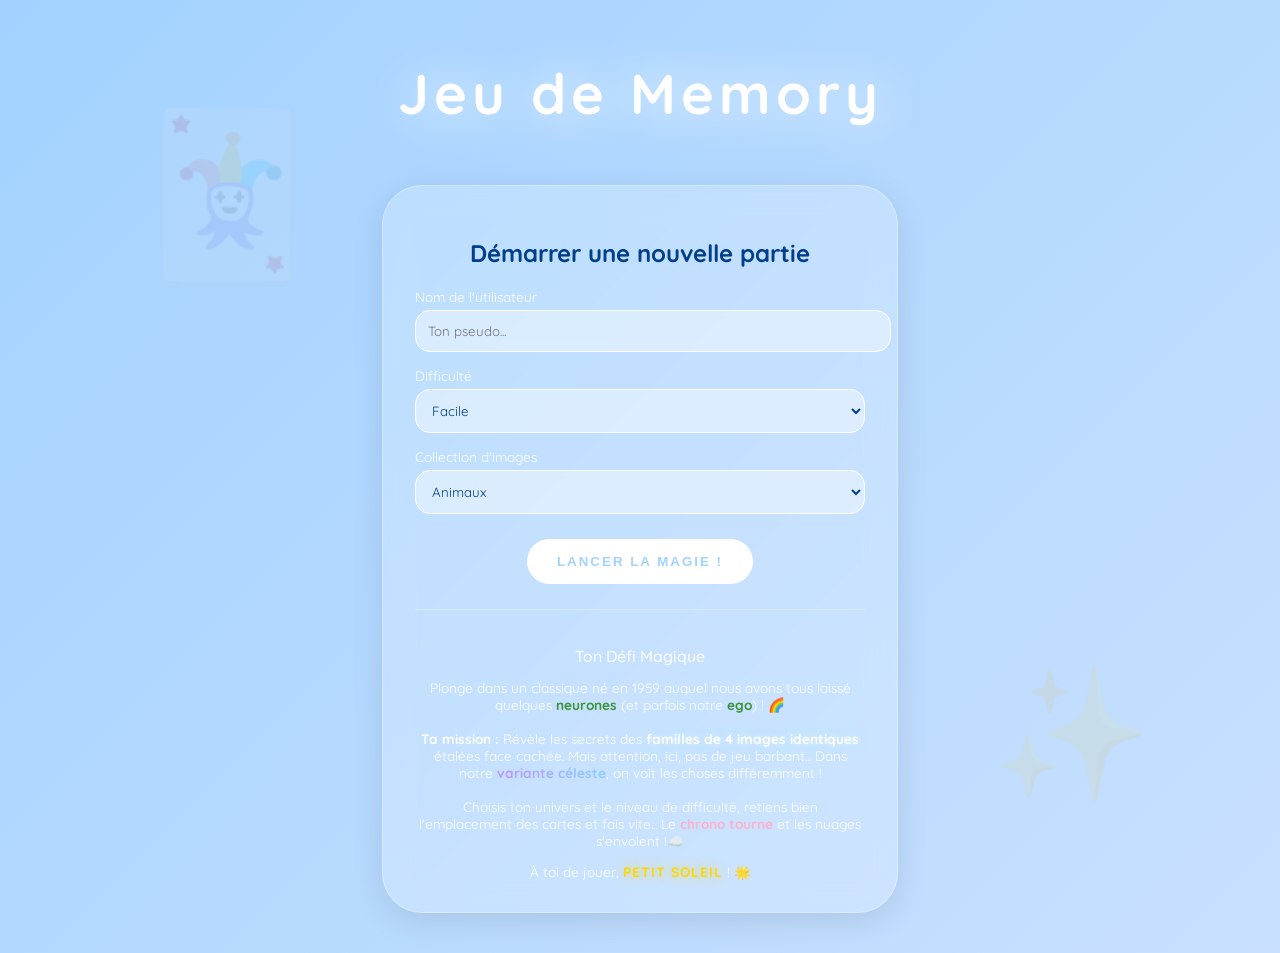
==== index.html @ 4699cdc1 "Rename Mario option to 'Mario Party' Change the select option label for value "mario" from "Mario" t" ====
<!DOCTYPE html>
<html lang="fr">
<head>
  <meta charset="UTF-8">
  <meta name="viewport" content="width=device-width, initial-scale=1.0">
  <title>Jeu de Memory</title>
  <link rel="stylesheet" href="css/style.css">
  <script src="js/app.js" type="module"></script>
</head>
<body>
<header><h1><strong>Jeu de Memory</strong></h1></header>

<div class="setup-form">
  <h2>Démarrer une nouvelle partie</h2>
  <form class="game-form">
    <div>
      <label for="pseudo">Nom de l'utilisateur</label>
      <input type="text" id="pseudo" name="pseudo" required placeholder="Ton pseudo...">
    </div>

    <div>
      <label for="difficulty">Difficulté</label>
      <select id="difficulty" name="difficulty">
        <option value="1">Facile</option>
        <option value="2">Intermédiaire</option>
        <option value="3">Expert</option>
      </select>
    </div>

    <div>
      <label for="collection">Collection d'images</label>
      <select id="collection" name="collection">
        <option value="animals">Animaux </option>
        <option value="fruits">Fruits </option>
        <option value="cars">Voitures </option>
        <option disabled>--- Bonus ---</option>
        <option value="mario">Mario Party </option>
      </select>
    </div>

    <button type="submit">Lancer la magie !</button>
  </form>

  <div class="rules-container">
    <h3>Ton Défi Magique</h3>
    <p>
      Plonge dans un classique né en 1959 auquel nous avons tous laissé quelques
      <span class="magic-word">neurones</span> (et parfois notre <span class="magic-word">ego</span>) ! 🌈
      <br><br>
      <strong>Ta mission :</strong> Révèle les secrets des
      <span class="glow-text">familles de 4 images identiques</span> étalées face cachée.
      Mais attention, ici, pas de jeu barbant... Dans notre
      <span class="celestial">variante céleste</span>, on voit les choses différemment !
      <br><br>
      Choisis ton univers et le niveau de difficulté, retiens bien l'emplacement des cartes et fais vite...
      Le <span class="chrono">chrono tourne</span> et les nuages s'envolent !☁️
    </p>
    <div class="rules-footer">À toi de jouer, <span class="sunlight">petit soleil</span> ! 🌟</div>
  </div>

</div>

<div class="game-container" style="display: none;">
  <div class="game-controls">
    <div class="timer">00:00</div>
    <button class="abandon-btn" id="abandon-btn">Abandonner</button>
  </div>
  <div class="game-board"></div>
</div>

</body>
</html>
---- css/style.css ----
/* Import police*/
@import url('https://fonts.googleapis.com/css2?family=Quicksand:wght@300;500;700&display=swap');

:root {
  --color-main: #ffffff;
  --color-accent: #87CEEB;
  --color-glow: rgb(255, 255, 255);
  --glass-bg: rgba(255, 255, 255, 0.2);
  --glass-border: rgba(255, 255, 255, 0.3);
}

body {
  margin: 0;
  min-height: 100vh;
  display: flex;
  flex-direction: column;
  align-items: center;
  font-family: 'Quicksand', sans-serif;
  background: linear-gradient(135deg, #a2d2ff, #efeeff, #ffafcc);
  background-size: 400% 400%;
  animation: gradientBG 15s ease infinite;
  overflow-x: hidden;
  padding: 20px;
}

/* Cartes Fantômes*/
body::before {
  content: "🃏";
  position: fixed;
  font-size: 10rem;
  opacity: 0.1;
  top: 10%;
  left: 10%;
  animation: floatingCards 8s ease-in-out infinite;
  z-index: -1;
}

body::after {
  content: "✨";
  position: fixed;
  font-size: 8rem;
  opacity: 0.1;
  bottom: 10%;
  right: 10%;
  animation: floatingCards 12s ease-in-out infinite reverse;
  z-index: -1;
}

@keyframes floatingCards {
  0%, 100% { transform: translateY(0) rotate(0deg); }
  50% { transform: translateY(-40px) rotate(40deg); }
}


/*Titre lumineux*/
header h1 {
  font-size: clamp(2rem, 8vw, 3.5rem);
  font-weight: 300;
  color: white;
  letter-spacing: 5px;
  text-align: center;
  text-shadow: 0 0 50px var(--color-glow);
  animation: floatGlow 4s ease-in-out infinite;
}

@keyframes floatGlow {
  0%, 100% { transform: translateY(0); opacity: 0.8; }
  50% { transform: translateY(-10px); opacity: 1; text-shadow: 0 0 30px white; }
}

/* Panneau*/
.setup-form {
  background: var(--glass-bg);
  backdrop-filter: blur(15px);
  -webkit-backdrop-filter: blur(15px);
  border: 1px solid var(--glass-border);
  border-radius: 40px;
  padding: 2rem;
  box-shadow: 0 8px 32px rgba(0, 0, 0, 0.1);
  width: 100%;
  max-width: 450px;
  margin: 20px auto;
  display: flex;
  flex-direction: column;
  align-items: center;
}

.setup-form>h2{
  color: #023e8a;
}
/*Formulaire*/
.game-form {
  width: 100%;
  display: flex;
  flex-direction: column;
  align-items: center; /* Centre les éléments du formulaire */
  gap: 15px;
}

.game-form div { width: 100%; }

.game-form label {
  color: white;
  font-size: 0.85rem;
  margin-bottom: 5px;
  display: block;
  text-align: left;
}

.game-form input,
.game-form select {
  background: rgba(255, 255, 255, 0.4);
  border: 1px solid white;
  border-radius: 15px;
  padding: 12px;
  color: #023e8a;
  width: 100%;
  outline: none;
  font-family: inherit;
}

/*Bouton*/
.game-form button[type="submit"] {
  background: white;
  color: #a2d2ff;
  border: none;
  padding: 15px 30px;
  border-radius: 30px;
  font-weight: 700;
  text-transform: uppercase;
  letter-spacing: 2px;
  cursor: pointer;
  transition: all 0.4s cubic-bezier(0.175, 0.885, 0.32, 1.275);
  margin-top: 10px;
  width: fit-content; /* S'adapte au texte */
  align-self: center; /* Force le centrage */
}

.game-form button[type="submit"]:hover {
  transform: scale(1.1) translateY(-5px);
  box-shadow: 0 10px 20px rgba(255, 255, 255, 0.4);
  background: #a2d2ff;
  color: white;
}

/*reponsive*/
.rules-container {
  margin-top: 25px;
  color: white;
  font-size: 0.85rem;
  text-align: center;
  border-top: 1px solid rgba(255, 255, 255, 0.3);
  padding-top: 20px;
  width: 100%;
}

.rules-container h3 { margin-bottom: 10px; font-weight: 500; }


@media (max-width: 480px) {
  .setup-form { padding: 1.5rem; border-radius: 25px; }
  header h1 { font-size: 1.8rem; }
}

.hidden { display: none !important; }

.magic-word {
  color: #3a9336;
  font-weight: 700;
  display: inline-block;
  transition: 0.3s;
}

.magic-word:hover {
  transform: scale(1.2) rotate(5deg);
  text-shadow: 0 0 10px white;
}

/* retouche regle du jeu = variante*/
.glow-text {
  color: #ffffff;
  text-shadow: 0 0 8px rgba(255, 255, 255, 0.8), 0 0 15px var(--color-accent);
  font-weight: 700;
}


.celestial {
  background: linear-gradient(90deg, #bd94ff, #89cfff, #efa0f8);
  background-size: 200% auto;
  -webkit-background-clip: text;
  -webkit-text-fill-color: transparent;
  animation: shine 3s linear infinite;
  font-weight: 700;
}

@keyframes shine {
  to { background-position: 200% center; }
}

/* retouche regle du jeu: chrono = battement de coeur */
.chrono {
  display: inline-block;
  color: #ffafcc;
  font-weight: 700;
  animation: pulse 1.5s ease-in-out infinite;
}

@keyframes pulse {
  0%, 100% { transform: scale(1); }
  50% { transform: scale(1.1); text-shadow: 0 0 10px #ffafcc; }
}

/* retouche règle du jeu = petit solei*/
.sunlight {
  color: #FFD700;
  font-weight: 800;
  text-transform: uppercase;
  letter-spacing: 1px;
  text-shadow: 0 0 12px rgba(255, 215, 0, 0.7);
}

/* ===== STYLES JEUX ===== */

.game-container {
  width: 100%;
  max-width: 900px;
  margin: 20px auto;
  display: flex;
  flex-direction: column;
  align-items: center;
  gap: 30px;
}

.game-controls {
  display: flex;
  justify-content: space-around;
  align-items: center;
  width: 100%;
  max-width: 500px;
  background: var(--glass-bg);
  backdrop-filter: blur(15px);
  -webkit-backdrop-filter: blur(15px);
  border: 1px solid var(--glass-border);
  border-radius: 30px;
  padding: 20px;
  box-shadow: 0 8px 32px rgba(0, 0, 0, 0.1);
}

.timer {
  font-size: 2.5rem;
  font-weight: 700;
  color: white;
  text-shadow: 0 0 20px rgba(255, 255, 255, 0.6);
  min-width: 120px;
  text-align: center;
}

.abandon-btn {
  background: linear-gradient(135deg, #ffafcc, #ffc2d1);
  border: none;
  padding: 12px 25px;
  border-radius: 20px;
  color: white;
  font-weight: 700;
  text-transform: uppercase;
  letter-spacing: 1px;
  cursor: pointer;
  transition: all 0.3s ease;
}

.abandon-btn:hover {
  transform: scale(1.05);
  box-shadow: 0 5px 15px rgba(255, 175, 204, 0.4);
}

.abandon-btn:active {
  transform: scale(0.95);
}

.game-board {
  display: grid;
  grid-template-columns: repeat(auto-fit, minmax(120px, 1fr));
  gap: 15px;
  width: 100%;
  max-width: 600px;
  padding: 20px;
  background: var(--glass-bg);
  backdrop-filter: blur(15px);
  -webkit-backdrop-filter: blur(15px);
  border: 1px solid var(--glass-border);
  border-radius: 30px;
  box-shadow: 0 8px 32px rgba(0, 0, 0, 0.1);
}

.card {
  aspect-ratio: 1;
  cursor: pointer;
  perspective: 1000px;
  height: 120px;
}

.card-inner {
  position: relative;
  width: 100%;
  height: 100%;
  transition: transform 0.6s;
  transform-style: preserve-3d;
}

.card.flipped .card-inner {
  transform: rotateY(180deg);
}

.card-front,
.card-back {
  position: absolute;
  width: 100%;
  height: 100%;
  backface-visibility: hidden;
  display: flex;
  align-items: center;
  justify-content: center;
  border-radius: 15px;
  overflow: hidden;
  background: white;
  border: 2px solid rgba(255, 255, 255, 0.5);
}

.card-front {
  background: linear-gradient(135deg, #a2d2ff, #c7ceea);
}

.card-back {
  transform: rotateY(180deg);
  background: white;
}

.card img {
  width: 100%;
  height: 100%;
  object-fit: cover;
}

.card.matched {
  opacity: 0.7;
  cursor: default;
}

.card.matched .card-inner {
  pointer-events: none;
}

@media (max-width: 768px) {
  .game-board {
    grid-template-columns: repeat(auto-fit, minmax(100px, 1fr));
    gap: 10px;
    max-width: 100%;
  }

  .card {
    height: 100px;
  }

  .game-controls {
    flex-direction: column;
    gap: 15px;
  }

  .timer {
    font-size: 2rem;
  }
}
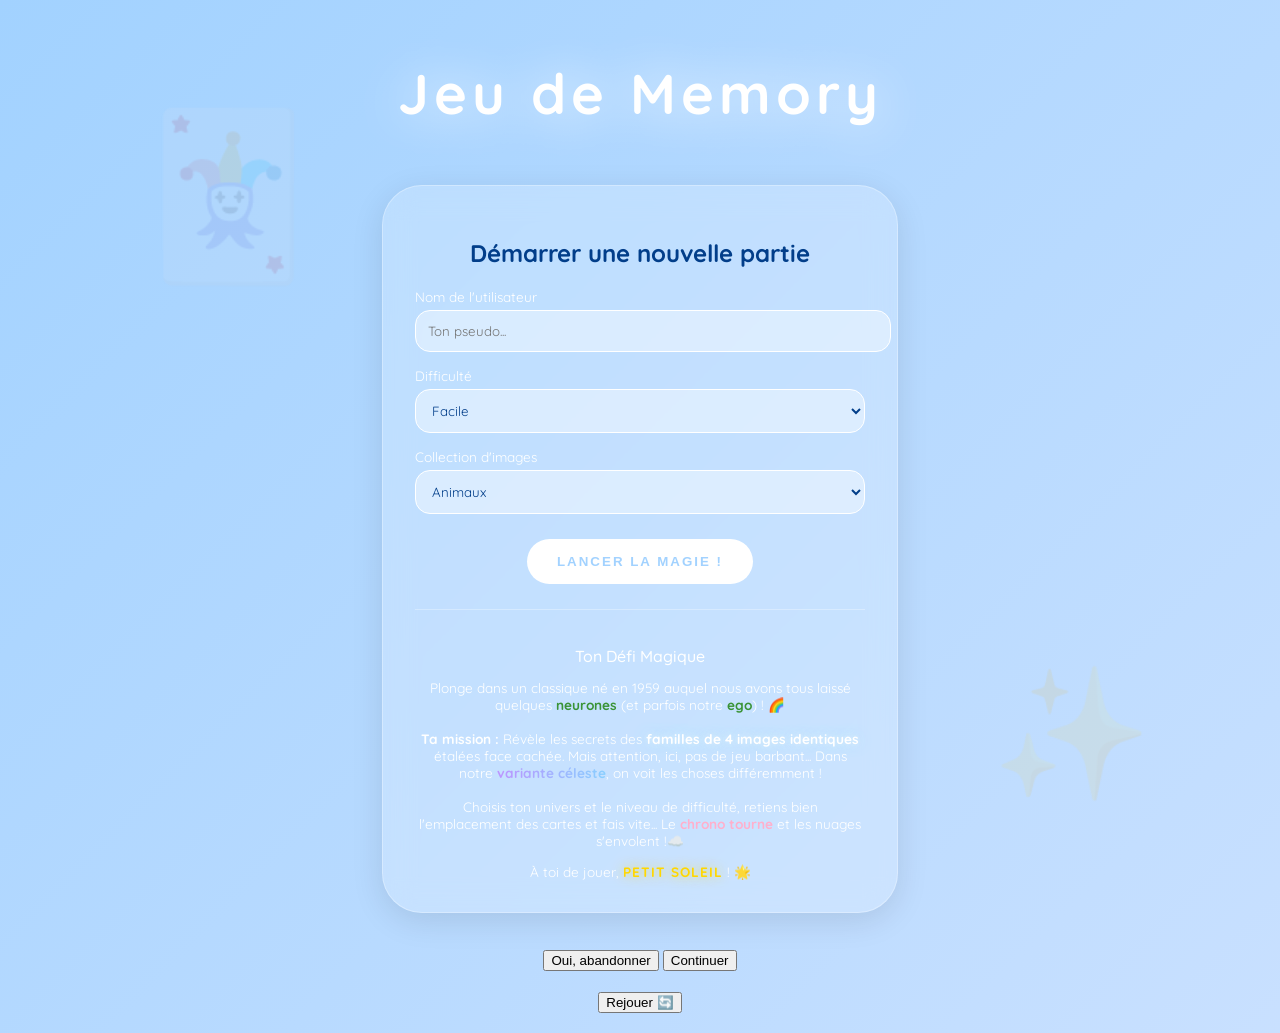
==== commit f035fbb9: "Update index.html feat: add abandon modal and end screen to HTML" ====
--- a/index.html
+++ b/index.html
@@ -35,6 +35,8 @@
         <option value="cars">Voitures </option>
         <option disabled>--- Bonus ---</option>
         <option value="mario">Mario Party </option>
+        <option value="ghibli">Studio Ghibli </option>
+        <option value="disney">Walt Disney </option>
       </select>
     </div>
 
@@ -63,10 +65,30 @@
 <div class="game-container" style="display: none;">
   <div class="game-controls">
     <div class="timer">00:00</div>
+    <div class="moves-counter">0 coup(s)</div>
     <button class="abandon-btn" id="abandon-btn">Abandonner</button>
   </div>
   <div class="game-board"></div>
 </div>
+<div id="confirm-modal">
+  <div class="modal-box">
+    <p class="modal-message"></p>
+    <div class="modal-actions">
+      <button class="modal-confirm">Oui, abandonner</button>
+      <button class="modal-cancel">Continuer</button>
+    </div>
+  </div>
+</div>
+
+<!-- Écran de fin -->
+<div id="end-screen">
+  <div class="end-box">
+    <div class="end-emoji" id="end-emoji"></div>
+    <h2 id="end-title"></h2>
+    <p id="end-message"></p>
+    <button id="replay-btn">Rejouer 🔄</button>
+  </div>
+</div>
 
 </body>
 </html>
--- a/css/style.css
+++ b/css/style.css
@@ -327,7 +327,9 @@
 }
 
 .card-front {
-  background: linear-gradient(135deg, #a2d2ff, #c7ceea);
+  background-image: url('../assets/images/mask1.jpg');
+  background-size: cover;
+  background-position: center;
 }
 
 .card-back {
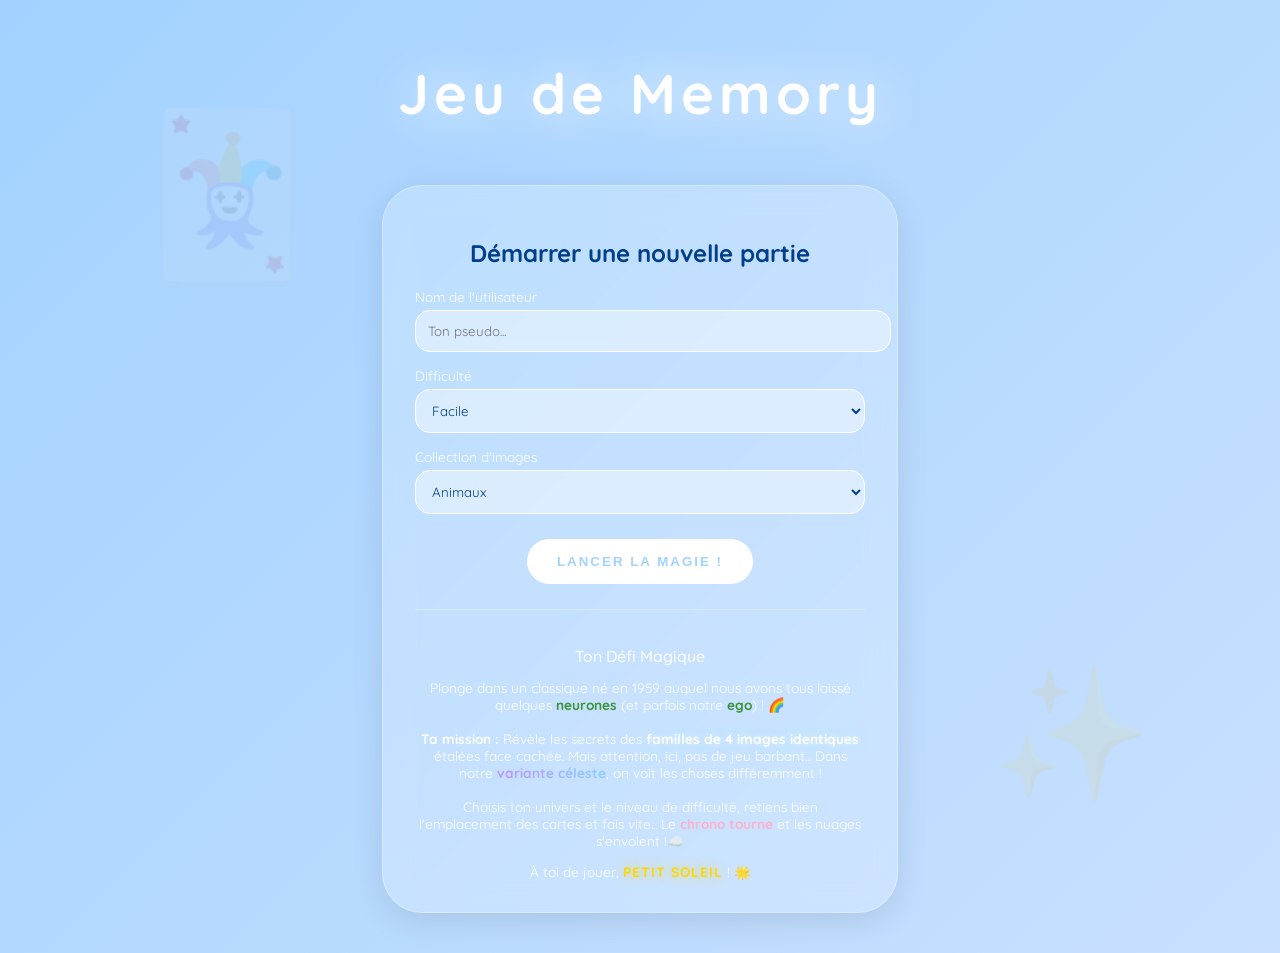
==== commit 97497a4b: "Update index.html" ====
--- a/index.html
+++ b/index.html
@@ -86,7 +86,7 @@
     <div class="end-emoji" id="end-emoji"></div>
     <h2 id="end-title"></h2>
     <p id="end-message"></p>
-    <button id="replay-btn">Rejouer 🔄</button>
+    <button id="replay-btn">Rejouer</button>
   </div>
 </div>
 
--- a/css/style.css
+++ b/css/style.css
@@ -25,7 +25,7 @@
 
 /* Cartes Fantômes*/
 body::before {
-  content: "🃏";
+  content: "\1F0CF";
   position: fixed;
   font-size: 10rem;
   opacity: 0.1;
@@ -36,7 +36,7 @@
 }
 
 body::after {
-  content: "✨";
+  content: "\2728";
   position: fixed;
   font-size: 8rem;
   opacity: 0.1;
@@ -371,4 +371,184 @@
   .timer {
     font-size: 2rem;
   }
+}
+
+.moves-counter {
+  font-size: 1.2rem;
+  font-weight: 700;
+  color: white;
+  text-shadow: 0 0 20px rgba(255, 255, 255, 0.6);
+  min-width: 100px;
+  text-align: center;
+}
+
+#confirm-modal {
+  display: none;
+  position: fixed;
+  inset: 0;
+  background: rgba(0,0,0,0.4);
+  backdrop-filter: blur(5px);
+  z-index: 100;
+  align-items: center;
+  justify-content: center;
+}
+
+#confirm-modal.visible {
+  display: flex;
+}
+
+.modal-box {
+  background: var(--glass-bg);
+  backdrop-filter: blur(20px);
+  border: 1px solid var(--glass-border);
+  border-radius: 30px;
+  padding: 2rem;
+  text-align: center;
+  max-width: 380px;
+  width: 90%;
+  box-shadow: 0 8px 32px rgba(0,0,0,0.2);
+}
+
+.modal-message {
+  color: white;
+  font-size: 1.1rem;
+  font-weight: 500;
+  margin-bottom: 1.5rem;
+}
+
+.modal-actions {
+  display: flex;
+  gap: 15px;
+  justify-content: center;
+}
+
+.modal-confirm {
+  background: #ffafcc;
+  color: white;
+  border: none;
+  padding: 12px 24px;
+  border-radius: 20px;
+  font-weight: 700;
+  cursor: pointer;
+  transition: all 0.3s;
+}
+
+.modal-cancel {
+  background: white;
+  color: #a2d2ff;
+  border: none;
+  padding: 12px 24px;
+  border-radius: 20px;
+  font-weight: 700;
+  cursor: pointer;
+  transition: all 0.3s;
+}
+
+.modal-confirm:hover, .modal-cancel:hover {
+  transform: scale(1.05);
+}
+
+
+#end-screen {
+  display: none;
+  position: fixed;
+  inset: 0;
+  background: rgba(0,0,0,0.5);
+  backdrop-filter: blur(8px);
+  z-index: 200;
+  align-items: center;
+  justify-content: center;
+}
+
+#end-screen.visible {
+  display: flex;
+  animation: fadeIn 0.4s ease;
+}
+
+.end-box {
+  background: var(--glass-bg);
+  backdrop-filter: blur(20px);
+  border: 1px solid var(--glass-border);
+  border-radius: 40px;
+  padding: 3rem 2rem;
+  text-align: center;
+  max-width: 420px;
+  width: 90%;
+  box-shadow: 0 8px 32px rgba(0,0,0,0.2);
+}
+
+.end-emoji {
+  font-size: 5rem;
+  animation: bounceIn 0.6s cubic-bezier(0.175, 0.885, 0.32, 1.275);
+}
+
+#end-title {
+  color: white;
+  font-size: 2rem;
+  font-weight: 700;
+  margin: 1rem 0 0.5rem;
+  text-shadow: 0 0 20px rgba(255,255,255,0.5);
+}
+
+#end-message {
+  color: rgba(255,255,255,0.9);
+  font-size: 1rem;
+  margin-bottom: 2rem;
+}
+
+#replay-btn {
+  background: white;
+  color: #a2d2ff;
+  border: none;
+  padding: 15px 35px;
+  border-radius: 30px;
+  font-weight: 700;
+  font-size: 1rem;
+  text-transform: uppercase;
+  letter-spacing: 2px;
+  cursor: pointer;
+  transition: all 0.4s cubic-bezier(0.175, 0.885, 0.32, 1.275);
+}
+
+#replay-btn:hover {
+  transform: scale(1.1) translateY(-5px);
+  box-shadow: 0 10px 20px rgba(255,255,255,0.4);
+  background: #a2d2ff;
+  color: white;
+}
+
+
+@keyframes confetti-fall {
+  0%   { transform: translateY(-100px) rotate(0deg); opacity: 1; }
+  100% { transform: translateY(100vh) rotate(720deg); opacity: 0; }
+}
+
+.confetti-piece {
+  position: fixed;
+  width: 10px;
+  height: 10px;
+  border-radius: 2px;
+  animation: confetti-fall linear forwards;
+  z-index: 300;
+  pointer-events: none;
+}
+
+@keyframes bounceIn {
+  0%   { transform: scale(0); }
+  60%  { transform: scale(1.2); }
+  100% { transform: scale(1); }
+}
+
+@keyframes fadeIn {
+  from { opacity: 0; }
+  to   { opacity: 1; }
+}
+
+@keyframes loseFlash {
+  0%, 100% { background: transparent; }
+  50% { background: rgba(255, 80, 80, 0.3); }
+}
+
+.lose-flash {
+  animation: loseFlash 0.5s ease 3;
 }
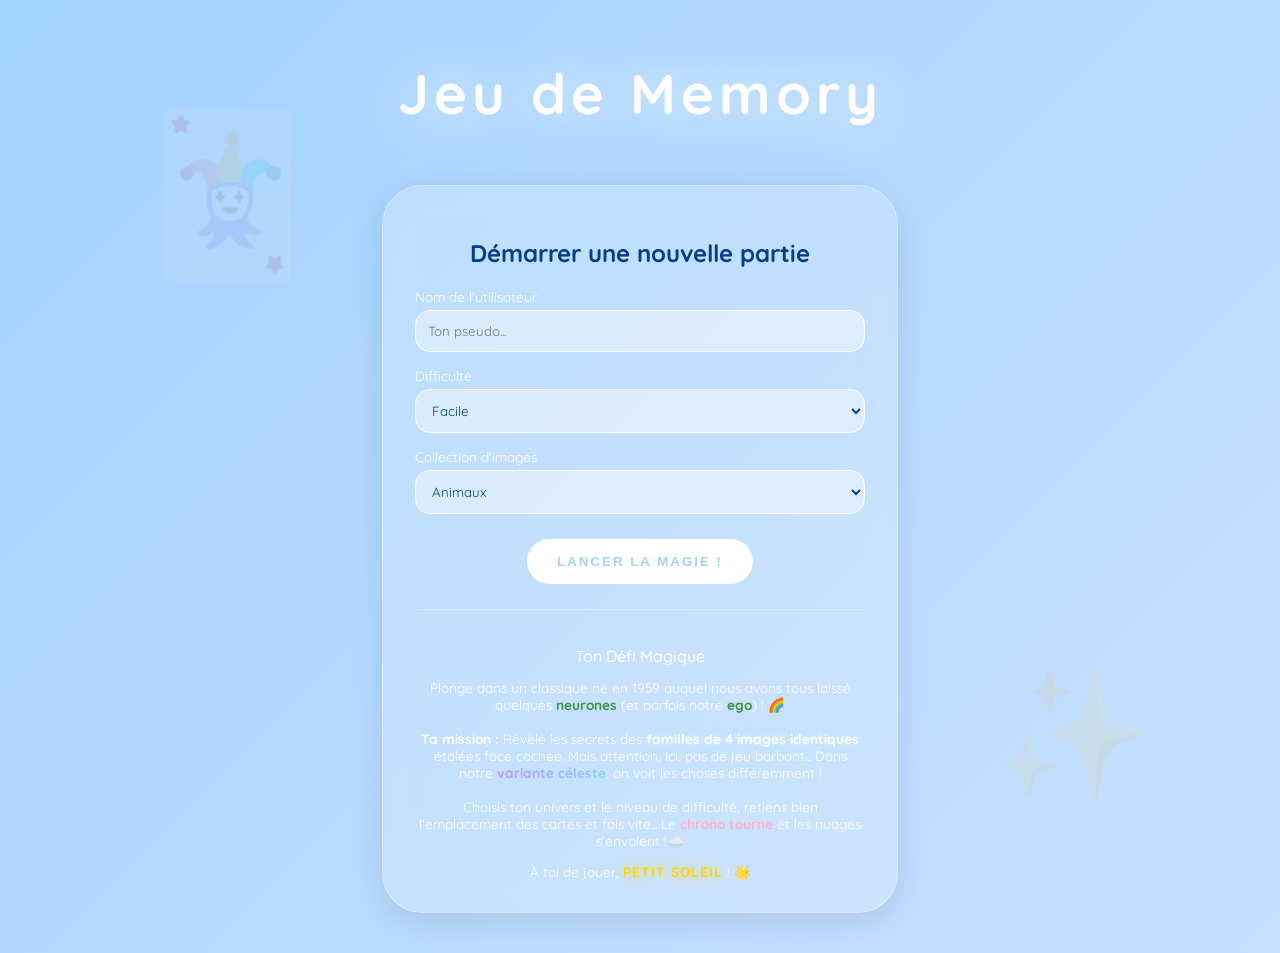
==== commit f841178c: "Enabling new image collections Added the five new Image Collections to - The HTML dropdown menu - Th" ====
--- a/index.html
+++ b/index.html
@@ -37,6 +37,11 @@
         <option value="mario">Mario Party </option>
         <option value="ghibli">Studio Ghibli </option>
         <option value="disney">Walt Disney </option>
+        <option value="bde">BDE 2024-2025 </option>
+        <option value="pokemon">Pokémon </option>
+        <option value="youtube">YouTube Game Français </option>
+        <option value="icon">Albums Iconiques</option>
+        <option value="top">Albums Actuels</option>
       </select>
     </div>
 
--- a/css/style.css
+++ b/css/style.css
@@ -115,6 +115,7 @@
   padding: 12px;
   color: #023e8a;
   width: 100%;
+  box-sizing: border-box;
   outline: none;
   font-family: inherit;
 }
@@ -279,10 +280,10 @@
 
 .game-board {
   display: grid;
-  grid-template-columns: repeat(auto-fit, minmax(120px, 1fr));
+  grid-template-columns: repeat(auto-fit, minmax(160px, 1fr));
   gap: 15px;
   width: 100%;
-  max-width: 600px;
+  max-width: 700px;
   padding: 20px;
   background: var(--glass-bg);
   backdrop-filter: blur(15px);
@@ -293,7 +294,7 @@
 }
 
 .card {
-  aspect-ratio: 1;
+  aspect-ratio: 4/3;
   cursor: pointer;
   perspective: 1000px;
   height: 120px;
@@ -340,7 +341,7 @@
 .card img {
   width: 100%;
   height: 100%;
-  object-fit: cover;
+  object-fit:contain;
 }
 
 .card.matched {
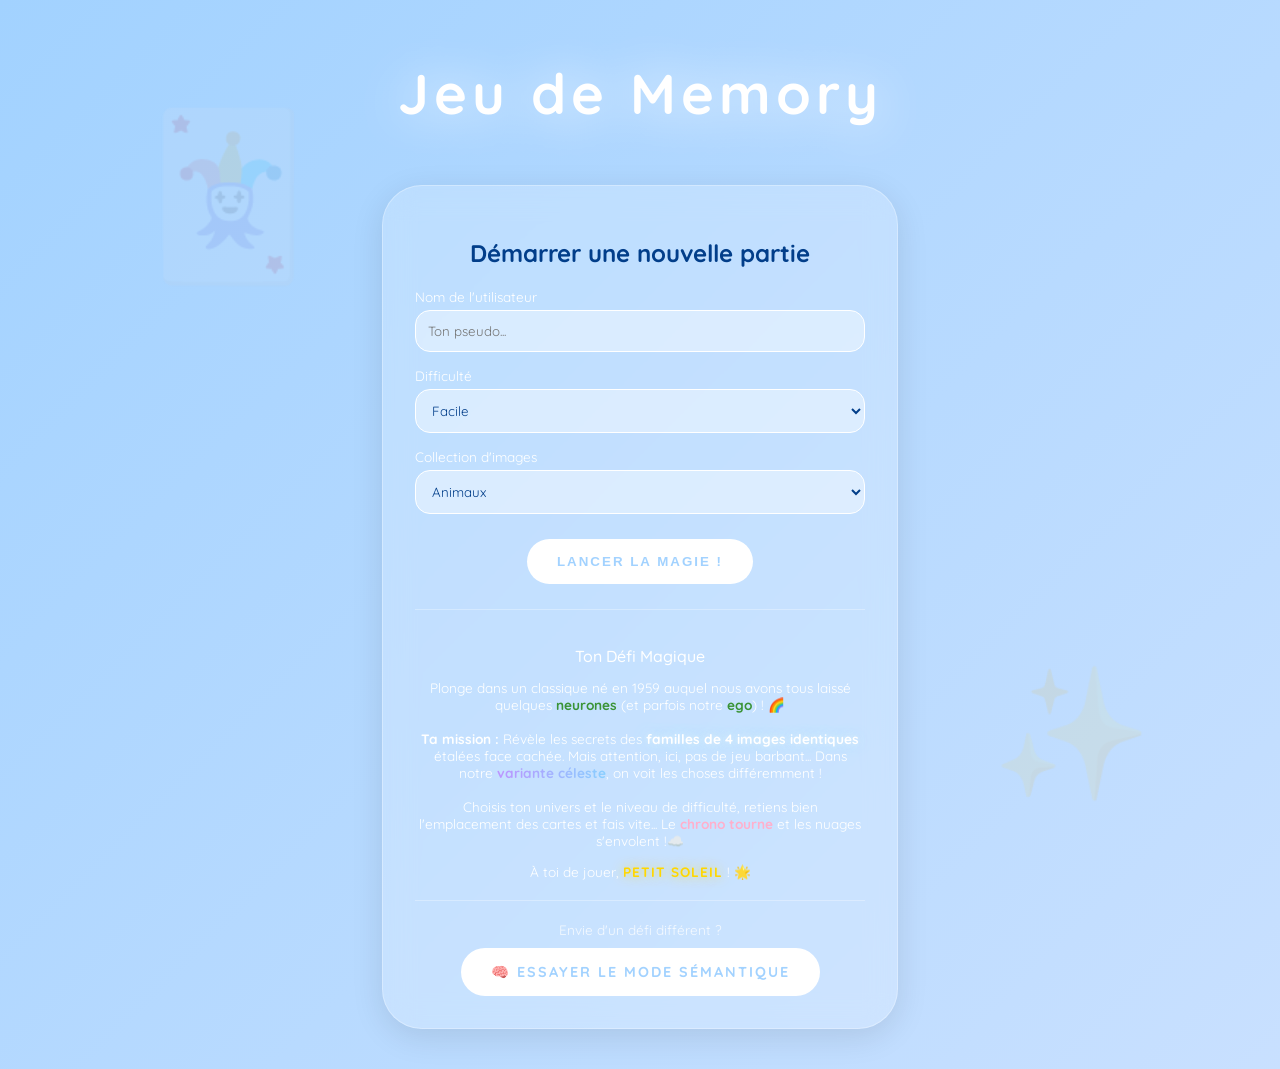
==== commit 4f1b3de0: "add semantic memory mode - Add SemanticGame extending Game (overrides _createPairedImages, _checkMat" ====
--- a/index.html
+++ b/index.html
@@ -30,18 +30,21 @@
     <div>
       <label for="collection">Collection d'images</label>
       <select id="collection" name="collection">
-        <option value="animals">Animaux </option>
-        <option value="fruits">Fruits </option>
-        <option value="cars">Voitures </option>
+        <option value="animals">Animaux</option>
+        <option value="fruits">Fruits</option>
+        <option value="cars">Voitures</option>
         <option disabled>--- Bonus ---</option>
         <option value="mario">Mario Party </option>
-        <option value="ghibli">Studio Ghibli </option>
-        <option value="disney">Walt Disney </option>
-        <option value="bde">BDE 2024-2025 </option>
-        <option value="pokemon">Pokémon </option>
-        <option value="youtube">YouTube Game Français </option>
+        <option value="ghibli">Studio Ghibli</option>
+        <option value="disney">Walt Disney</option>
+        <option value="bde">BDE 2024-2025</option>
+        <option value="pokemon">Pokémon</option>
+        <option value="youtube">YouTube Game Français</option>
         <option value="icon">Albums Iconiques</option>
         <option value="top">Albums Actuels</option>
+        <option value="brands">Marques Connues</option>
+        <option value="genshin">Genshin Impact</option>
+        <option value="knowns">Personnes Marquantes</option>
       </select>
     </div>
 
@@ -63,8 +66,15 @@
       Le <span class="chrono">chrono tourne</span> et les nuages s'envolent !☁️
     </p>
     <div class="rules-footer">À toi de jouer, <span class="sunlight">petit soleil</span> ! 🌟</div>
+
+    <!-- ── SEMANTIC : bouton ajouté ici, dans le bloc rules, après le texte ── -->
+    <div class="semantic-link-container">
+      <p class="semantic-link-label">Envie d'un défi différent ?</p>
+      <a href="semantic.html" class="semantic-link-btn">🧠 Essayer le Mode Sémantique</a>
+    </div>
+    <!-- ── FIN SEMANTIC ── -->
+
   </div>
-
 </div>
 
 <div class="game-container" style="display: none;">
@@ -75,6 +85,7 @@
   </div>
   <div class="game-board"></div>
 </div>
+
 <div id="confirm-modal">
   <div class="modal-box">
     <p class="modal-message"></p>
@@ -85,7 +96,6 @@
   </div>
 </div>
 
-<!-- Écran de fin -->
 <div id="end-screen">
   <div class="end-box">
     <div class="end-emoji" id="end-emoji"></div>
@@ -96,4 +106,4 @@
 </div>
 
 </body>
-</html>+</html>
--- a/css/style.css
+++ b/css/style.css
@@ -188,6 +188,7 @@
 .celestial {
   background: linear-gradient(90deg, #bd94ff, #89cfff, #efa0f8);
   background-size: 200% auto;
+  background-clip: text;
   -webkit-background-clip: text;
   -webkit-text-fill-color: transparent;
   animation: shine 3s linear infinite;
@@ -297,7 +298,6 @@
   aspect-ratio: 4/3;
   cursor: pointer;
   perspective: 1000px;
-  height: 120px;
 }
 
 .card-inner {
@@ -355,13 +355,13 @@
 
 @media (max-width: 768px) {
   .game-board {
-    grid-template-columns: repeat(auto-fit, minmax(100px, 1fr));
+    grid-template-columns: repeat(3, 1fr);
     gap: 10px;
     max-width: 100%;
   }
 
   .card {
-    height: 100px;
+    height: auto;
   }
 
   .game-controls {
@@ -381,6 +381,35 @@
   text-shadow: 0 0 20px rgba(255, 255, 255, 0.6);
   min-width: 100px;
   text-align: center;
+}
+
+.combo-burst {
+  position: fixed;
+  z-index: 150;
+  pointer-events: none;
+  color: white;
+  font-size: clamp(3rem, 6vw, 5rem);
+  font-weight: 800;
+  letter-spacing: 0.2em;
+  text-shadow: 0 0 20px rgba(255, 255, 255, 0.9), 0 0 45px rgba(255, 175, 204, 0.8);
+  transform: translate(-50%, -50%) scale(0.8);
+  opacity: 0;
+  animation: combo-pop 1s ease forwards;
+}
+
+@keyframes combo-pop {
+  0% {
+    opacity: 0;
+    transform: translate(-50%, -50%) scale(0.8);
+  }
+  25% {
+    opacity: 1;
+    transform: translate(-50%, -50%) scale(1.1);
+  }
+  100% {
+    opacity: 0;
+    transform: translate(-50%, -50%) scale(1.6);
+  }
 }
 
 #confirm-modal {
@@ -552,4 +581,78 @@
 
 .lose-flash {
   animation: loseFlash 0.5s ease 3;
+}
+
+/* =============================================================
+   SEMANTIC FEATURE — à coller à la fin de css/style.css
+   Deux petits ajouts uniquement :
+     1. Le bloc "Mode Sémantique" en bas du formulaire d'accueil
+     2. Le lien "← Retour" en haut du formulaire semantic.html
+   ============================================================= */
+ 
+ 
+/* ── 1. Bloc d'invitation au mode sémantique (index.html) ─────
+   Placé après le texte des règles, dans .rules-container.
+   Séparé par une ligne fine comme le reste du bloc rules.
+   ─────────────────────────────────────────────────────────── */
+.semantic-link-container {
+  margin-top: 20px;
+  padding-top: 20px;
+  border-top: 1px solid rgba(255, 255, 255, 0.3);
+  display: flex;
+  flex-direction: column;
+  align-items: center;
+  gap: 10px;
+}
+ 
+.semantic-link-label {
+  color: rgba(255, 255, 255, 0.8);
+  font-size: 0.85rem;
+  margin: 0;
+}
+ 
+/* Bouton lien — même style que .game-form button[type="submit"] */
+.semantic-link-btn {
+  display: inline-block;
+  background: white;
+  color: #a2d2ff;
+  border: none;
+  padding: 15px 30px;
+  border-radius: 30px;
+  font-family: 'Quicksand', sans-serif;
+  font-weight: 700;
+  font-size: 0.9rem;
+  text-transform: uppercase;
+  letter-spacing: 2px;
+  text-decoration: none;
+  cursor: pointer;
+  transition: all 0.4s cubic-bezier(0.175, 0.885, 0.32, 1.275);
+}
+ 
+.semantic-link-btn:hover {
+  transform: scale(1.1) translateY(-5px);
+  box-shadow: 0 10px 20px rgba(255, 255, 255, 0.4);
+  background: #a2d2ff;
+  color: white;
+}
+ 
+ 
+/* ── 2. Lien retour (semantic.html) ───────────────────────────
+   En haut du .setup-form, avant le h2.
+   Discret, même fonte, couleur bleue du site.
+   ─────────────────────────────────────────────────────────── */
+.back-link {
+  display: inline-block;
+  color: white;
+  font-size: 0.82rem;
+  font-weight: 600;
+  text-decoration: none;
+  margin-bottom: 16px;
+  opacity: 0.85;
+  transition: opacity 0.2s, transform 0.2s;
+}
+ 
+.back-link:hover {
+  opacity: 1;
+  transform: translateX(-3px);
 }
